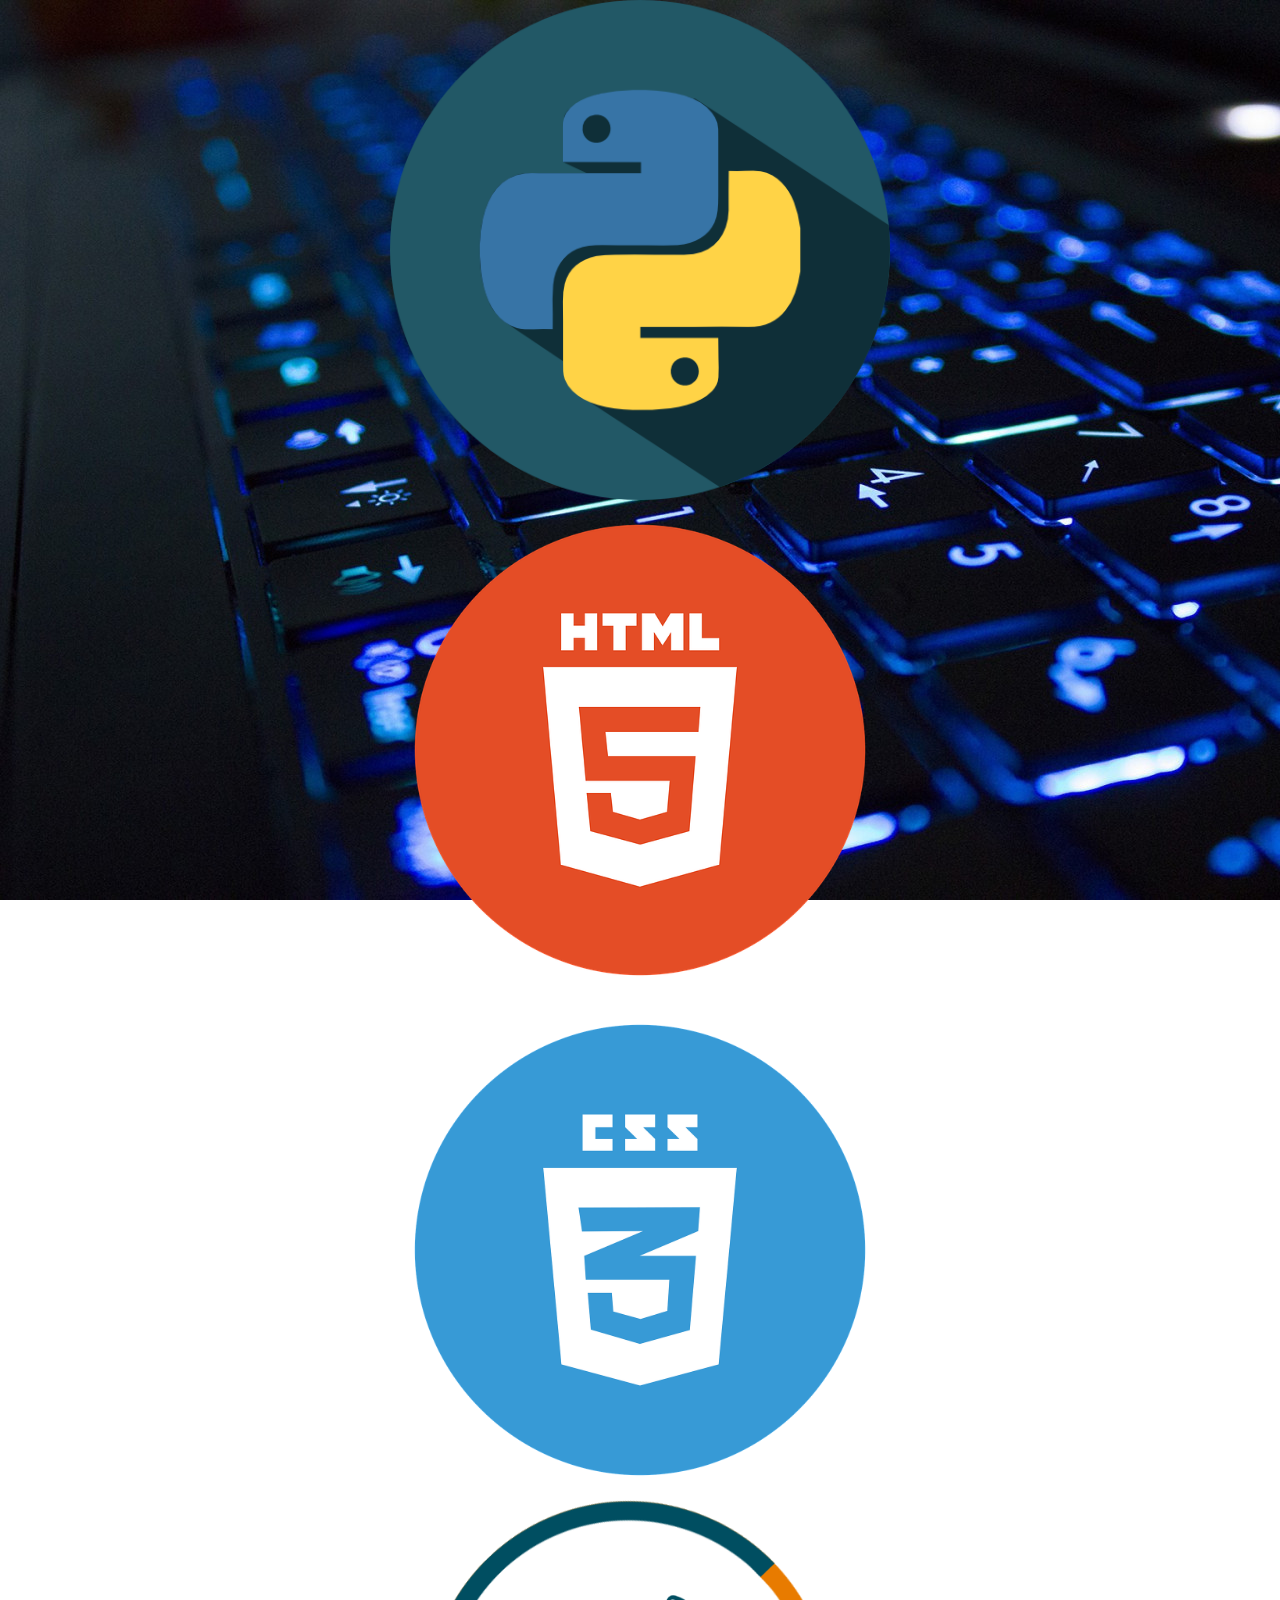
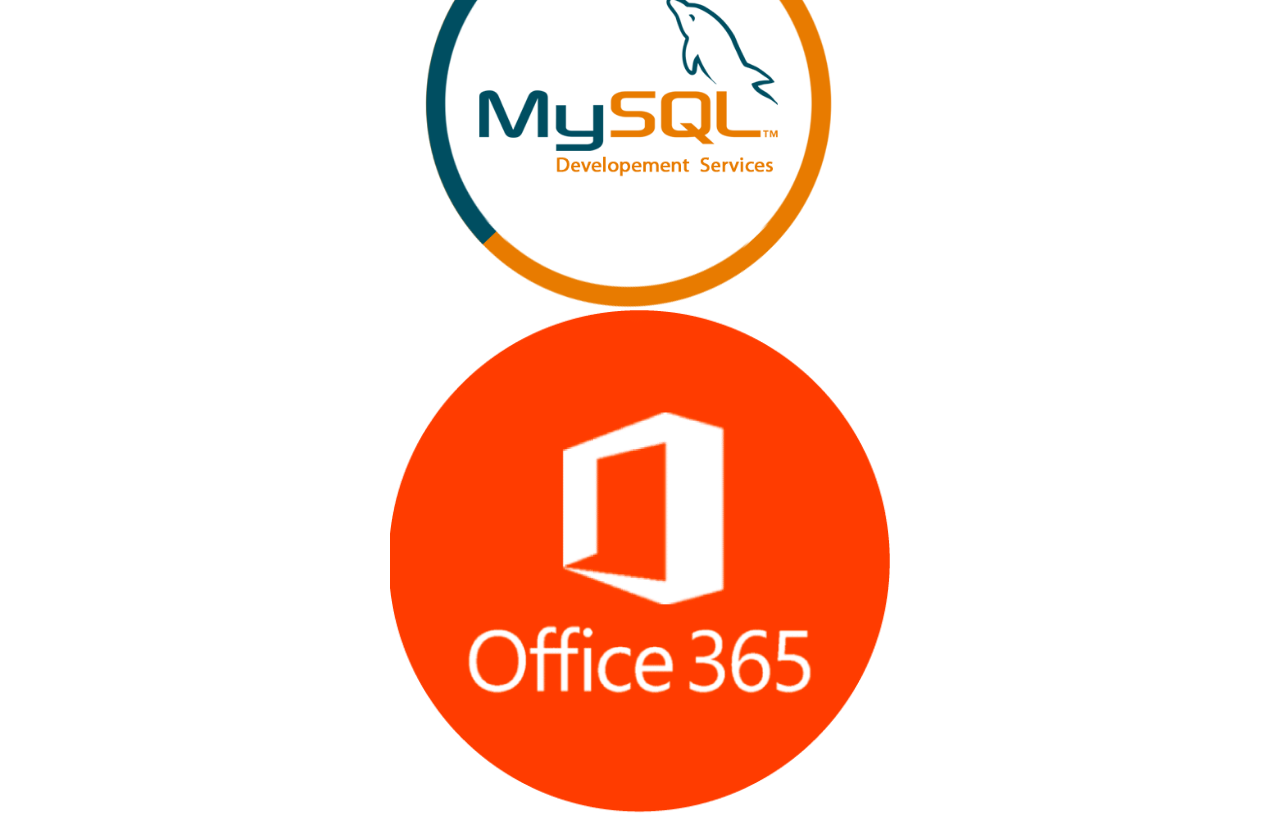
==== Compétences.html @ daa8e847 "Add files via upload" ====
<!DOCTYPE HTML>
<head>  
	<meta charset="utf-8"/>
  <link rel="stylesheet" href="Portfolio.css">
</head>

<body>
    <img src="python.png">
    <img src="html.png">
    <img src="css.png">
    <img src="mysql.png">
    <img src="office365.png">
</body>
---- Portfolio.css ----
*{
    margin: 0px;
    padding: 0px;
}

html{
    background-image: url("bg.jpg");
    background-size: cover;
    background-attachment: fixed;
}
nav ul{
    list-style-type: none;

}

nav li{
    float: left;
    width: 20%;
    text-align: center;
}
 
nav ul::after{
    content: "";
    display: table;
    clear: both;
}

nav{
    width:100%;
    margin: 0 auto;
    background-color: none;
    position: sticky;
    top: 0px;
}

nav a{
    font-family: 'Montserrat', sans-serif;
    background-color: whitesmoke;
    display: block;
    text-decoration: none;
    color: black;
    padding: 10px 0px;
}

nav a:hover{
    background-color:rgb(32, 33, 37);
    color:lightskyblue;
    border-left: 2px solid grey;
    border-right: 2px solid grey;
}

body {font-family: Arial, Helvetica, sans-serif;
    padding: 0px;}
  
  input[type=text], textarea, input[type=email] {
    width: 100%;
    padding: 12px;
    border: 1px solid #ccc;
    border-radius: 4px;
    box-sizing: border-box;
    margin-top: 6px;
    margin-bottom: 16px;
    margin-right: 0px;
    margin-left: 0px;
    resize: vertical;
  }
  label{margin-right: 0px;
    margin-left: 0px;
    width: 100%;}
  
  input[type=submit] {
    background-color: #1255a2;
    color: white;
    padding: 12px 20px;
    border: none;
    border-radius: 4px;
    cursor: pointer;
  }
  
  input[type=submit]:hover {
    background-color: #1872D9;
  }
  
  .container {
    /* Ajouter box-sizing */
    box-sizing : border-box;
    border-radius:5px;
    background-color:#f2f2f2;
    padding:20px;
    width: 100%;
    /* redéfinition 400 + 2*20 */
    max-width: 440px;
    margin:0 auto;
    margin-top: 30px;
  }
  h1  {
    color: #ffc800;
    width: 100%;
  }

.contact{
    margin-top: 20px;
    margin-left: 10px;
    color: #ffc800;

}

a{
    color: #ccc;
    text-decoration-color: #ffc800;
}

.sous{
    display: none;
    box-shadow: 0px 1px 2px #CCC;
    background-color: gray;
    position:top;
    width: 100%;
}
nav > ul li:hover .sous{
    display: block;
}
.sous li{
    float: none;
    width: 100%;
}
.sous a{
    padding: 10px;
    border-bottom: none;
}
.sous a:hover{
    border-bottom: none;
    background-color: RGBa(200,200,200,0.1);
}
.deroulant > a::after{
    content:" ▼";
    font-size: 12px;
}

.bvn{
    --couleur:0, 0, 0;
    text-align: center;
    position: absolute;
    top: 200px;
    display: flex;
    justify-content: center;
    font-family: 'Exo';
    color: white;
    text-shadow: 
    0 1px 0 #ccc, 
    0 2px 0 #acacac,
    0 3px 0 #a0a0a0,
    0 4px 0 #9b9a9a,
    0 5px 0 #888787,
    0 6px 1px rgba(var(--couleur),.1),
    0 0 5px rgba(var(--couleur),.1),
    0 1px 3px rgba(var(--couleur),.3),
    0 3px 5px rgba(var(--couleur),.3),
    0 5px 10px rgba(var(--couleur),.25),
    0 10px 10px rgba(var(--couleur),.2),
    0 20px 20px rgba(var(--couleur),.15);
    font-size: calc(100vw / 10)

}

.competence{
    margin:auto
}

img{
    width: 500px;
    display: block;
    margin-left: auto;
    margin-right: auto;
}
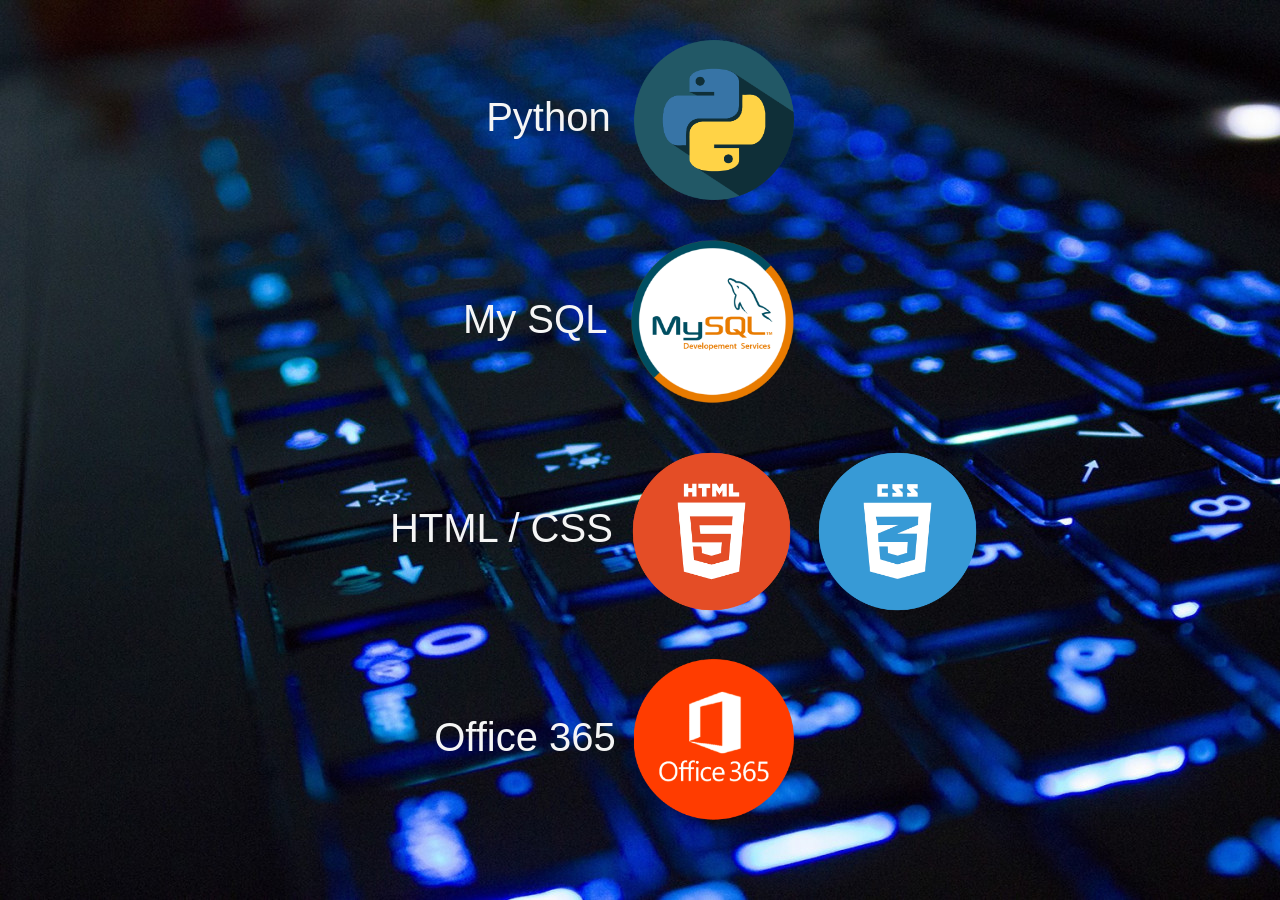
==== commit ddc93f18: "Add files via upload" ====
--- a/Compétences.html
+++ b/Compétences.html
@@ -5,10 +5,27 @@
 </head>
 
 <body>
+  <div class="python">
+    <span>Python</span>
     <img src="python.png">
+  </div>
+
+  <div class="mysql">
+    <span>My SQL</span>
+    <img src="mysql.png">
+  </div>
+  
+
+  <div class="htmlcss">
+    <span>HTML / CSS</span>
     <img src="html.png">
     <img src="css.png">
-    <img src="mysql.png">
-    <img src="office365.png">
+  </div>
+ 
+  <div class="office">
+    <span>Office 365</span>
+    <img  src="office365.png">
+  </div>
+ 
 </body>
 
--- a/Portfolio.css
+++ b/Portfolio.css
@@ -64,25 +64,26 @@
     margin-right: 0px;
     margin-left: 0px;
     resize: vertical;
-  }
-  label{margin-right: 0px;
+}
+
+label{margin-right: 0px;
     margin-left: 0px;
     width: 100%;}
   
-  input[type=submit] {
+input[type=submit] {
     background-color: #1255a2;
     color: white;
     padding: 12px 20px;
     border: none;
     border-radius: 4px;
     cursor: pointer;
-  }
-  
-  input[type=submit]:hover {
+}
+  
+input[type=submit]:hover {
     background-color: #1872D9;
-  }
-  
-  .container {
+}
+  
+.container {
     /* Ajouter box-sizing */
     box-sizing : border-box;
     border-radius:5px;
@@ -93,11 +94,12 @@
     max-width: 440px;
     margin:0 auto;
     margin-top: 30px;
-  }
-  h1  {
+}
+
+h1  {
     color: #ffc800;
     width: 100%;
-  }
+}
 
 .contact{
     margin-top: 20px;
@@ -164,13 +166,59 @@
 
 }
 
-.competence{
-    margin:auto
-}
-
-img{
-    width: 500px;
-    display: block;
-    margin-left: auto;
-    margin-right: auto;
-}+
+.python{
+    text-align: center;
+    color: whitesmoke;
+    margin-top: 1em;
+    margin-bottom: 1em;
+    font-size: 40px;
+}
+
+.python img{
+    width: 160px;
+    vertical-align: middle;
+    margin-left: 12px;
+}
+
+.mysql{
+    text-align: center;
+    color: whitesmoke;
+    margin-bottom: 1em;
+    font-size: 40px;
+}
+
+.mysql img{
+    width: 200px;
+    vertical-align: middle;
+}
+
+.htmlcss{
+    text-align: center;
+    color: whitesmoke;
+    margin-left: 95px;
+    margin-bottom: 1em;
+    font-size: 40px;
+}
+
+.htmlcss img{
+    width: 175px;
+    vertical-align: middle;
+}
+
+.office{
+    text-align: center;
+    color: whitesmoke;
+    margin-bottom: 1em;
+    font-size: 40px;
+    margin-right: 52px;
+}
+
+.office img{
+    width: 160px;
+    margin-left: 7px;
+    vertical-align: middle;
+}
+
+
+
